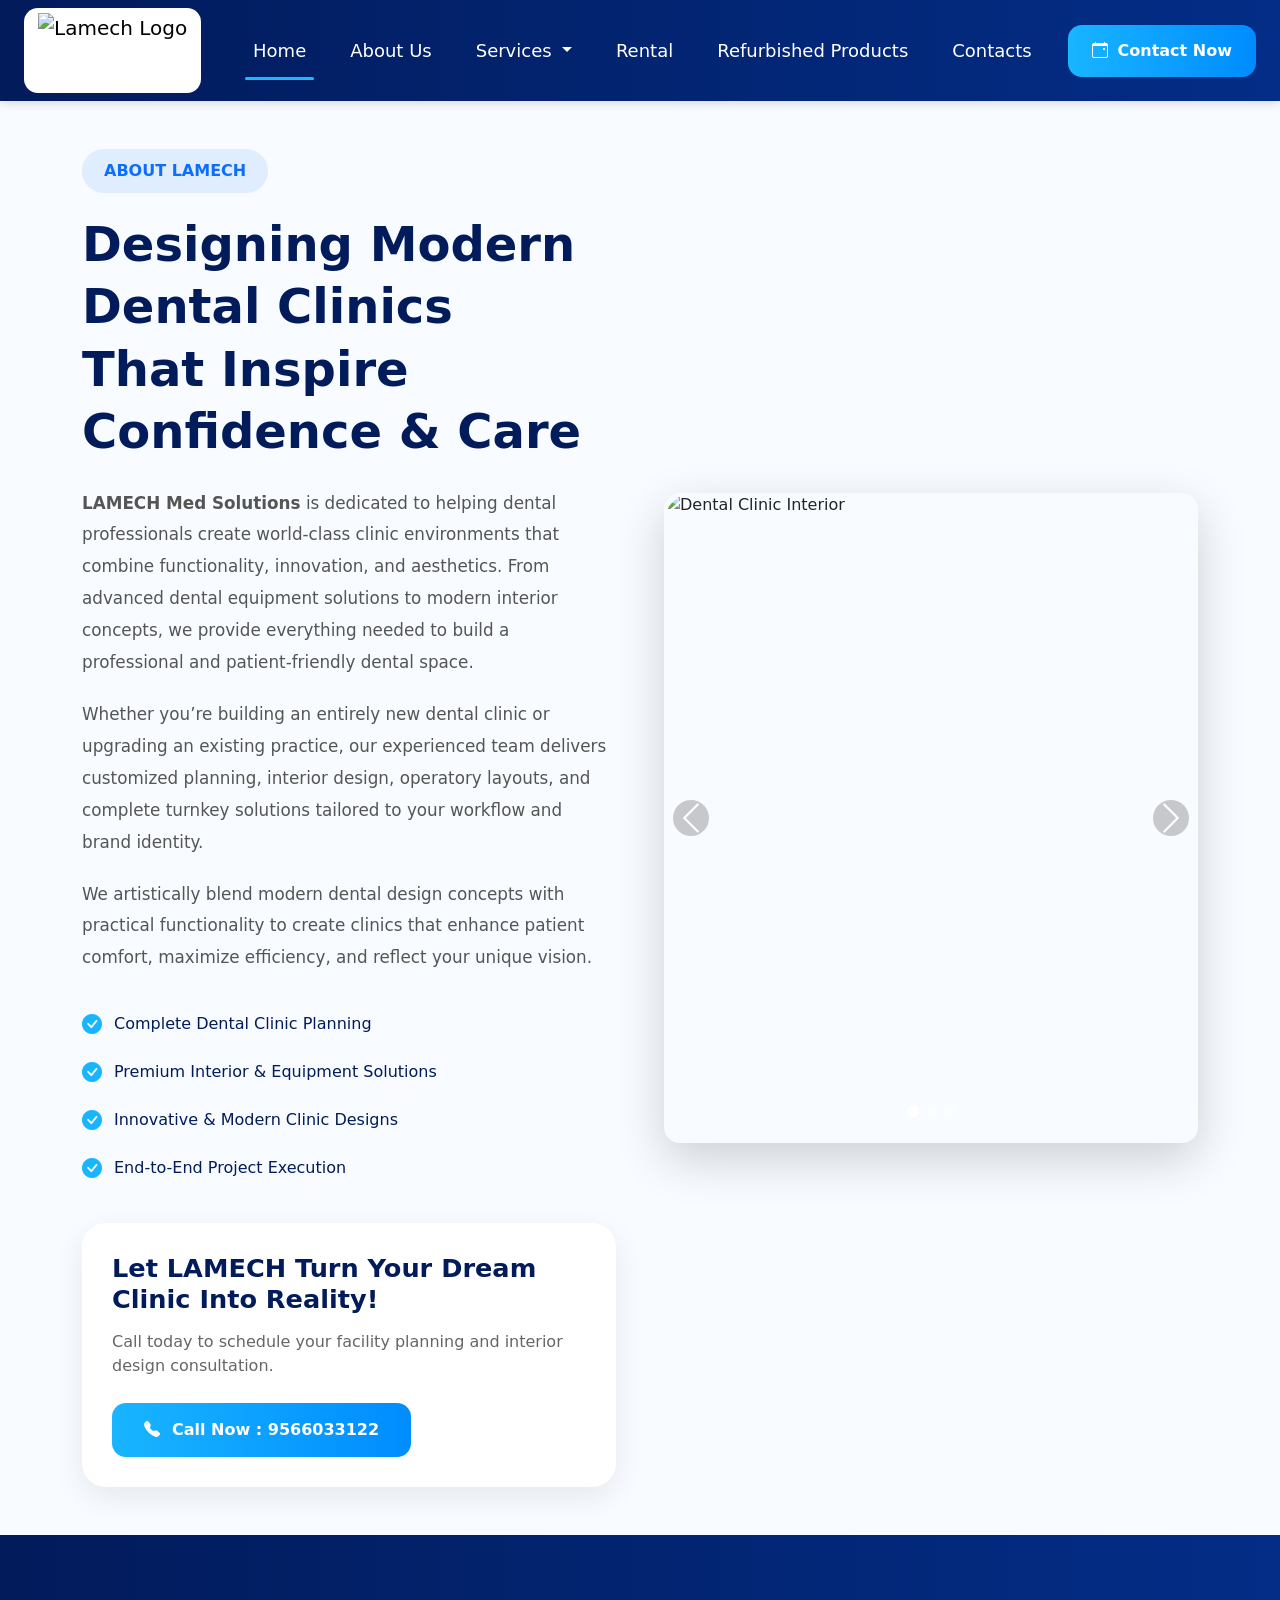
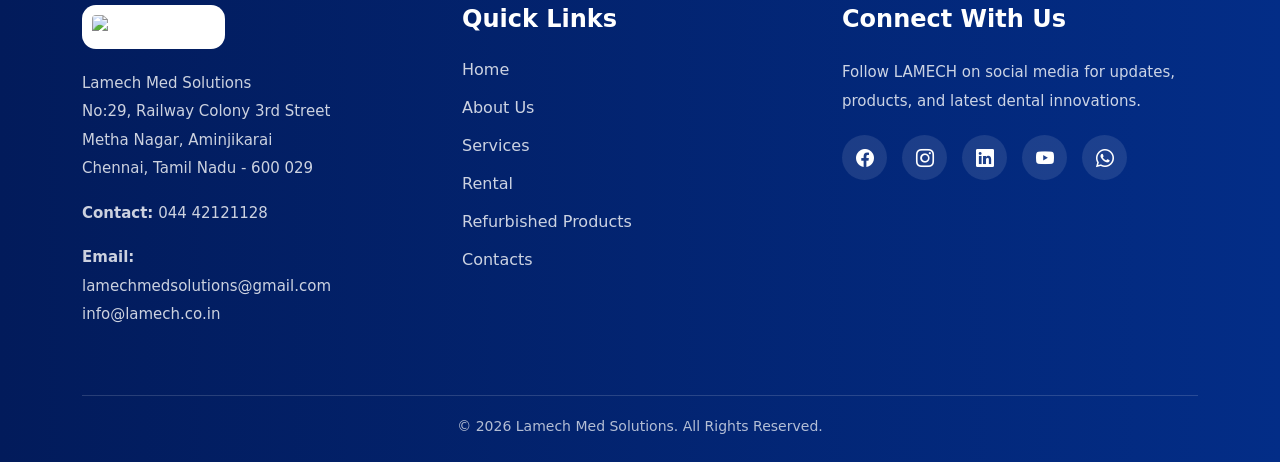
==== about_us.html @ bba69e14 "Lamech_18_05_26 First draft without two tabs" ====
<!DOCTYPE html>
<html lang="en">
<head>
    <meta charset="UTF-8">
    <meta name="viewport" content="width=device-width, initial-scale=1.0">
   <title>Lamech</title>
    <link rel="icon" type="image/x-icon" href="/Images/favicon.ico">
    <!-- stylesheet -->
     <link rel="stylesheet" href="/app.css">
    <!-- script -->
     <link rel="script" href="/script.js">
    <!-- Boostrap CDN -->
     <link href="https://cdn.jsdelivr.net/npm/bootstrap@5.3.8/dist/css/bootstrap.min.css" rel="stylesheet" integrity="sha384-sRIl4kxILFvY47J16cr9ZwB07vP4J8+LH7qKQnuqkuIAvNWLzeN8tE5YBujZqJLB" crossorigin="anonymous">
  <!-- Boostrap Icon -->
   <link rel="stylesheet" href="https://cdn.jsdelivr.net/npm/bootstrap-icons@1.13.1/font/bootstrap-icons.min.css">
</head>
<body>
    <!-- Dental Loader -->
  <div id="pageLoader">
    <div class="dental-loader">
      <i class="bi bi-heart-pulse-fill"></i>
    </div>
  </div>
        <!-- navbar -->
<nav class="navbar navbar-expand-lg custom-navbar">
  <div class="container-fluid px-4">

    <!-- Logo -->
    <a class="navbar-brand d-flex align-items-center" href="#">
      <img src="images/logo.png" alt="Lamech Logo" class="logo-img">
    </a>

    <!-- Mobile Toggle -->
    <button class="navbar-toggler" type="button"
            data-bs-toggle="collapse"
            data-bs-target="#navbarNav">
      <span class="navbar-toggler-icon"></span>
    </button>

    <!-- Navbar Content -->
    <div class="collapse navbar-collapse" id="navbarNav">

      <!-- Navigation Links -->
      <ul class="navbar-nav mx-auto">

        <li class="nav-item">
          <a class="nav-link active" href="index.html">Home</a>
        </li>

        <li class="nav-item">
          <a class="nav-link" href="about_us.html">About Us</a>
        </li>

        <li class="nav-item dropdown">
          <a class="nav-link dropdown-toggle"
             href="#"
             role="button"
             data-bs-toggle="dropdown">
            Services
          </a>

          <ul class="dropdown-menu">
            <li><a class="dropdown-item" href="interior_design.html">Interior Design</a></li>
            <li><a class="dropdown-item" href="dental_equpiment_service.html">Dental Equipment Services</a></li>
            <!-- <li><a class="dropdown-item" href="#">Installation</a></li> -->
          </ul>
        </li>

        <li class="nav-item">
          <a class="nav-link" href="rental.html">Rental</a>
        </li>

        <li class="nav-item">
          <a class="nav-link" href="#">Refurbished Products</a>
        </li>

        <li class="nav-item">
          <a class="nav-link" href="#">Contacts</a>
        </li>

      </ul>

      <!-- Appointment Button -->
      <a href="#" class="appointment-btn">
        <i class="bi bi-calendar-event"></i>
        Contact Now
      </a>

    </div>
  </div>
</nav>

<!-- ABOUT US SECTION -->
<section class="about-section py-5">

  <div class="container">

    <div class="row align-items-center g-5">

      <!-- LEFT CONTENT -->
      <div class="col-lg-6">

        <span class="about-tag">
          ABOUT LAMECH
        </span>

        <h2 class="about-title">
          Designing Modern Dental Clinics <br>
          That Inspire Confidence & Care
        </h2>

        <p class="about-text">
          <strong>LAMECH Med Solutions</strong> is dedicated to helping dental
          professionals create world-class clinic environments that combine
          functionality, innovation, and aesthetics. From advanced dental
          equipment solutions to modern interior concepts, we provide everything
          needed to build a professional and patient-friendly dental space.
        </p>

        <p class="about-text">
          Whether you’re building an entirely new dental clinic or upgrading an
          existing practice, our experienced team delivers customized planning,
          interior design, operatory layouts, and complete turnkey solutions
          tailored to your workflow and brand identity.
        </p>

        <p class="about-text">
          We artistically blend modern dental design concepts with practical
          functionality to create clinics that enhance patient comfort,
          maximize efficiency, and reflect your unique vision.
        </p>

        <!-- FEATURES -->
        <div class="about-features">

          <div class="feature-box">
            <i class="bi bi-check-circle-fill"></i>
            Complete Dental Clinic Planning
          </div>

          <div class="feature-box">
            <i class="bi bi-check-circle-fill"></i>
            Premium Interior & Equipment Solutions
          </div>

          <div class="feature-box">
            <i class="bi bi-check-circle-fill"></i>
            Innovative & Modern Clinic Designs
          </div>

          <div class="feature-box">
            <i class="bi bi-check-circle-fill"></i>
            End-to-End Project Execution
          </div>

        </div>

        <!-- CONTACT BOX -->
        <div class="about-contact">

          <h4>
            Let LAMECH Turn Your Dream Clinic Into Reality!
          </h4>

          <p>
            Call today to schedule your facility planning and interior design consultation.
          </p>

          <a href="tel:9566033122" class="about-btn">
            <i class="bi bi-telephone-fill"></i>
            Call Now : 9566033122
          </a>

        </div>

      </div>

      <!-- RIGHT SIDE CAROUSEL -->
      <div class="col-lg-6">

        <div id="aboutCarousel"
             class="carousel slide about-carousel"
             data-bs-ride="carousel">

          <!-- Indicators -->
          <div class="carousel-indicators">

            <button type="button"
                    data-bs-target="#aboutCarousel"
                    data-bs-slide-to="0"
                    class="active"></button>

            <button type="button"
                    data-bs-target="#aboutCarousel"
                    data-bs-slide-to="1"></button>

            <button type="button"
                    data-bs-target="#aboutCarousel"
                    data-bs-slide-to="2"></button>

          </div>

          <!-- Carousel Images -->
          <div class="carousel-inner rounded-4 overflow-hidden shadow-lg">

            <!-- Slide 1 -->
            <div class="carousel-item active">
              <img src="images/dental_design_a.webp"
                   class="d-block w-100 about-carousel-img"
                   alt="Dental Clinic Interior">
            </div>

            <!-- Slide 2 -->
            <div class="carousel-item">
              <img src="images/dental_desian_a1.webp"
                   class="d-block w-100 about-carousel-img"
                   alt="Dental Equipment">
            </div>

            <!-- Slide 3 -->
            <div class="carousel-item">
              <img src="images/dental_desian_a2.webp"
                   class="d-block w-100 about-carousel-img"
                   alt="Dental Design">
            </div>

          </div>

          <!-- Controls -->
          <button class="carousel-control-prev"
                  type="button"
                  data-bs-target="#aboutCarousel"
                  data-bs-slide="prev">

            <span class="carousel-control-prev-icon"></span>
          </button>

          <button class="carousel-control-next"
                  type="button"
                  data-bs-target="#aboutCarousel"
                  data-bs-slide="next">

            <span class="carousel-control-next-icon"></span>
          </button>

        </div>

      </div>

    </div>

  </div>

</section>
  <!-- Footer -->
<footer class="lamech-footer">

  <div class="container">
    <div class="row gy-5">

      <!-- Company Info -->
      <div class="col-lg-4 col-md-6">

        <div class="footer-logo">
          <img src="images/logo.png" alt="Lamech Logo">
        </div>

        <p class="footer-text">
          Lamech Med Solutions<br>
          No:29, Railway Colony 3rd Street<br>
          Metha Nagar, Aminjikarai<br>
          Chennai, Tamil Nadu - 600 029
        </p>

        <p class="footer-contact">
          <strong>Contact:</strong> 044 42121128
        </p>

        <p class="footer-contact">
          <strong>Email:</strong><br>
          lamechmedsolutions@gmail.com<br>
          info@lamech.co.in
        </p>

      </div>

      <!-- Quick Links -->
      <div class="col-lg-4 col-md-6">

        <h4 class="footer-title">Quick Links</h4>

        <ul class="footer-links">
          <li><a href="index.html">Home</a></li>
          <li><a href="about_us.html">About Us</a></li>
          <li><a href="interior_design.html">Services</a></li>
          <li><a href="rental.html">Rental</a></li>
          <li><a href="#">Refurbished Products</a></li>
          <li><a href="#">Contacts</a></li>
        </ul>

      </div>

      <!-- Social Media -->
      <div class="col-lg-4 col-md-12">

        <h4 class="footer-title">Connect With Us</h4>

        <p class="footer-text">
          Follow LAMECH on social media for updates, products,
          and latest dental innovations.
        </p>

        <div class="social-icons">

          <a href="#">
            <i class="bi bi-facebook"></i>
          </a>

          <a href="#">
            <i class="bi bi-instagram"></i>
          </a>

          <a href="#">
            <i class="bi bi-linkedin"></i>
          </a>

          <a href="#">
            <i class="bi bi-youtube"></i>
          </a>

          <a href="#">
            <i class="bi bi-whatsapp"></i>
          </a>

        </div>

      </div>

    </div>

    <!-- Bottom Footer -->
    <div class="footer-bottom">

      <p>
        © 2026 Lamech Med Solutions. All Rights Reserved.
      </p>

    </div>

  </div>

</footer>
<script>

  window.addEventListener("load", function () {

    const loader = document.getElementById("pageLoader");

    loader.style.opacity = "0";

    setTimeout(() => {
      loader.style.display = "none";
    }, 500);

  });

</script>
    <!-- Bootstrap script -->
     <script src="https://cdn.jsdelivr.net/npm/bootstrap@5.3.8/dist/js/bootstrap.bundle.min.js" integrity="sha384-FKyoEForCGlyvwx9Hj09JcYn3nv7wiPVlz7YYwJrWVcXK/BmnVDxM+D2scQbITxI" crossorigin="anonymous"></script>
</body>
</html>
---- app.css ----
/* Navbar */
.custom-navbar {
  background: linear-gradient(90deg, #021b5b, #032d87);
  padding: 14px 0;
  box-shadow: 0 2px 10px rgba(0,0,0,0.15);
}

/* Logo Background Fix */
.navbar-brand {
  background: #ffffff;
  padding: 8px 14px;
  border-radius: 14px;
  display: flex;
  align-items: center;
}

/* Logo Image */
.logo-img {
  height: 75px;
  width: auto;
  object-fit: contain;
}

/* Nav Links */
.navbar-nav .nav-link {
  color: #fff !important;
  font-size: 18px;
  font-weight: 500;
  margin: 0 14px;
  position: relative;
  transition: 0.3s;
}

/* Hover & Active */
.navbar-nav .nav-link.active::after,
.navbar-nav .nav-link:hover::after {
  content: "";
  position: absolute;
  left: 0;
  bottom: -8px;
  width: 100%;
  height: 3px;
  background: #1fb6ff;
  border-radius: 10px;
}

/* Dropdown */
.dropdown-menu {
  border: none;
  border-radius: 12px;
  padding: 10px;
}

.dropdown-item {
  padding: 10px 14px;
  border-radius: 8px;
}

.dropdown-item:hover {
  background: #0d6efd;
  color: white;
}

/* Contact Button */
.appointment-btn {
  background: linear-gradient(90deg, #19b5ff, #008cff);
  color: white;
  padding: 14px 24px;
  border-radius: 14px;
  text-decoration: none;
  font-weight: 600;
  display: flex;
  align-items: center;
  gap: 10px;
  transition: 0.3s;
}

.appointment-btn:hover {
  transform: translateY(-2px);
  color: white;
}

/* Mobile */
@media (max-width: 991px) {

  .navbar-nav {
    text-align: center;
    padding-top: 20px;
  }

  .navbar-nav .nav-link {
    margin: 10px 0;
  }

  .appointment-btn {
    margin-top: 20px;
    justify-content: center;
  }

  .logo-img {
    height: 60px;
  }
}
/* Carousel */
#mainCarousel {
  margin-top: 0;
}

/* Images */
.carousel-img {
  height: 90vh;
  object-fit: cover;
  filter: brightness(55%);
}

/* Caption Center Fix */
.carousel-caption {
  position: absolute;
  top: 50%;
  left: 50% !important;
  right: auto !important;
  bottom: auto !important;
  transform: translate(-50%, -50%);
  text-align: center !important;
  width: 100%;
  max-width: 1000px;
  padding: 0 20px;
}

/* Heading */
.carousel-caption h1 {
  font-size: 4rem;
  font-weight: 700;
  margin-bottom: 20px;
  text-align: center;
}

/* Paragraph */
.carousel-caption p {
  font-size: 1.2rem;
  max-width: 800px;
  margin: 0 auto 25px auto;
  line-height: 1.7;
  text-align: center;
}

/* Button */
.carousel-btn {
  display: inline-block;
  padding: 14px 28px;
  background: linear-gradient(90deg, #19b5ff, #008cff);
  color: white;
  text-decoration: none;
  border-radius: 12px;
  font-weight: 600;
  transition: 0.3s;
}

.carousel-btn:hover {
  transform: translateY(-3px);
  color: white;
}

/* Controls */
.carousel-control-prev-icon,
.carousel-control-next-icon {
  background-size: 60%;
}

/* Indicators */
.carousel-indicators button {
  width: 12px;
  height: 12px;
  border-radius: 50%;
}

/* Mobile Responsive */
@media (max-width: 991px) {

  .carousel-img {
    height: 70vh;
  }

  .carousel-caption {
    bottom: 18%;
    text-align: center;
  }

  .carousel-caption h1 {
    font-size: 2rem;
  }

  .carousel-caption p {
    font-size: 1rem;
  }
}
/* Section */
.lamech-section {
  background: #f8fbff;
}

/* Heading */
.section-title {
  font-size: 3rem;
  font-weight: 700;
  color: #021b5b;
  margin-bottom: 20px;
}

.section-description {
  max-width: 900px;
  margin: auto;
  font-size: 1.1rem;
  line-height: 1.9;
  color: #555;
}

/* Button */
.section-btn {
  display: inline-block;
  margin-top: 25px;
  padding: 14px 30px;
  background: linear-gradient(90deg, #19b5ff, #008cff);
  color: white;
  text-decoration: none;
  border-radius: 12px;
  font-weight: 600;
  transition: 0.3s;
}

.section-btn:hover {
  transform: translateY(-3px);
  color: white;
}

/* Cards */
.service-card {
  background: white;
  padding: 40px 30px;
  border-radius: 20px;
  box-shadow: 0 8px 25px rgba(0,0,0,0.08);
  transition: 0.3s;
  text-align: center;
}

.service-card:hover {
  transform: translateY(-8px);
}

/* Icons */
.service-icon {
  width: 80px;
  height: 80px;
  background: linear-gradient(90deg, #19b5ff, #008cff);
  color: white;
  font-size: 32px;
  border-radius: 50%;
  display: flex;
  align-items: center;
  justify-content: center;
  margin: auto auto 25px auto;
}

/* Card Heading */
.service-card h3 {
  font-size: 1.6rem;
  font-weight: 700;
  margin-bottom: 18px;
  color: #021b5b;
}

/* Card Text */
.service-card p {
  color: #666;
  line-height: 1.8;
}

/* Bottom Highlight */
.design-highlight h3 {
  font-size: 2.2rem;
  font-weight: 700;
  color: #021b5b;
  margin-bottom: 20px;
}

.design-highlight p {
  max-width: 850px;
  margin: auto;
  color: #555;
  line-height: 1.9;
}

/* Quote Box */
.quote-box {
  margin-top: 30px;
  background: white;
  padding: 25px;
  border-left: 6px solid #0d6efd;
  border-radius: 14px;
  font-size: 1.1rem;
  font-style: italic;
  color: #333;
  box-shadow: 0 5px 20px rgba(0,0,0,0.05);
}

/* Responsive */
@media (max-width: 991px) {

  .section-title {
    font-size: 2.2rem;
  }

  .design-highlight h3 {
    font-size: 1.8rem;
  }

}

/* Footer */
.lamech-footer {
  background: linear-gradient(90deg, #021b5b, #032d87);
  color: white;
  padding: 70px 0 25px;
}

/* Logo */
.footer-logo img {
  height: 90px;
  background: white;
  padding: 10px;
  border-radius: 14px;
  margin-bottom: 20px;
}

/* Footer Text */
.footer-text,
.footer-contact {
  color: rgba(255,255,255,0.8);
  line-height: 1.9;
  font-size: 15px;
}

/* Footer Titles */
.footer-title {
  font-size: 1.5rem;
  font-weight: 700;
  margin-bottom: 25px;
}

/* Links */
.footer-links {
  list-style: none;
  padding: 0;
}

.footer-links li {
  margin-bottom: 14px;
}

.footer-links a {
  text-decoration: none;
  color: rgba(255,255,255,0.8);
  transition: 0.3s;
}

.footer-links a:hover {
  color: #19b5ff;
  padding-left: 6px;
}

/* Social Icons */
.social-icons {
  display: flex;
  gap: 15px;
  margin-top: 20px;
}

.social-icons a {
  width: 45px;
  height: 45px;
  background: rgba(255,255,255,0.1);
  color: white;
  border-radius: 50%;
  display: flex;
  align-items: center;
  justify-content: center;
  text-decoration: none;
  font-size: 18px;
  transition: 0.3s;
}

.social-icons a:hover {
  background: #19b5ff;
  transform: translateY(-4px);
}

/* Bottom Footer */
.footer-bottom {
  border-top: 1px solid rgba(255,255,255,0.15);
  margin-top: 50px;
  padding-top: 20px;
  text-align: center;
}

.footer-bottom p {
  margin: 0;
  color: rgba(255,255,255,0.7);
  font-size: 14px;
}

/* Mobile */
@media (max-width: 991px) {

  .lamech-footer {
    text-align: center;
  }

  .social-icons {
    justify-content: center;
  }

  .footer-logo img {
    height: 75px;
  }

}
/* ABOUT SECTION */
.about-section {
  background: #f8fbff;
  overflow: hidden;
  padding: 80px 0;
}

/* TAG */
.about-tag {
  display: inline-block;
  background: rgba(13,110,253,0.1);
  color: #0d6efd;
  padding: 10px 22px;
  border-radius: 50px;
  font-weight: 600;
  margin-bottom: 20px;
}

/* TITLE */
.about-title {
  font-size: 3rem;
  font-weight: 700;
  color: #021b5b;
  line-height: 1.3;
  margin-bottom: 25px;
}

/* TEXT */
.about-text {
  color: #555;
  line-height: 1.9;
  font-size: 1.05rem;
  margin-bottom: 20px;
}

/* FEATURES */
.about-features {
  margin-top: 35px;
}

.feature-box {
  display: flex;
  align-items: center;
  gap: 12px;
  margin-bottom: 18px;
  font-weight: 500;
  color: #021b5b;
}

.feature-box i {
  color: #19b5ff;
  font-size: 20px;
}

/* CONTACT BOX */
.about-contact {
  margin-top: 40px;
  padding: 30px;
  background: white;
  border-radius: 24px;
  box-shadow: 0 10px 30px rgba(0,0,0,0.08);
}

.about-contact h4 {
  font-size: 1.6rem;
  color: #021b5b;
  margin-bottom: 15px;
  font-weight: 700;
}

.about-contact p {
  color: #666;
  margin-bottom: 25px;
}

/* BUTTON */
.about-btn {
  display: inline-flex;
  align-items: center;
  gap: 12px;
  background: linear-gradient(90deg, #19b5ff, #008cff);
  color: white;
  padding: 15px 32px;
  border-radius: 14px;
  text-decoration: none;
  font-weight: 600;
  transition: 0.3s;
}

.about-btn:hover {
  transform: translateY(-3px);
  color: white;
}

/* ABOUT CAROUSEL */
.about-carousel {
  position: relative;
}

/* CAROUSEL IMAGES */
.about-carousel-img {
  height: 650px;
  object-fit: cover;
  border-radius: 30px;
}

/* CONTROLS */
.about-carousel .carousel-control-prev,
.about-carousel .carousel-control-next {
  width: 10%;
}

/* CONTROL ICONS */
.about-carousel .carousel-control-prev-icon,
.about-carousel .carousel-control-next-icon {
  background-color: rgba(0,0,0,0.4);
  border-radius: 50%;
  padding: 18px;
}

/* INDICATORS */
.about-carousel .carousel-indicators button {
  width: 12px;
  height: 12px;
  border-radius: 50%;
}

/* MOBILE */
@media (max-width: 991px) {

  .about-section {
    text-align: center;
    padding: 60px 0;
  }

  .about-title {
    font-size: 2.2rem;
  }

  .feature-box {
    justify-content: center;
  }

  .about-carousel-img {
    height: 400px;
    margin-top: 20px;
  }

}

/* SECTION */
/* =========================
   INTERIOR SECTION
========================= */

.interior-section {
  position: relative;
  padding: 110px 0;
  overflow: hidden;
  background:
    linear-gradient(rgba(2, 27, 91, 0.94),
    rgba(3, 45, 135, 0.95)),
    url('images/dental-pattern.png');

  background-size: 350px;
  background-repeat: repeat;
  color: white;
}

/* Dental Glow Effects */
.interior-section::before {
  content: "";
  position: absolute;
  width: 500px;
  height: 500px;
  background: rgba(25, 181, 255, 0.12);
  border-radius: 50%;
  top: -120px;
  right: -120px;
  filter: blur(90px);
}

.interior-section::after {
  content: "";
  position: absolute;
  width: 400px;
  height: 400px;
  background: rgba(0, 140, 255, 0.1);
  border-radius: 50%;
  bottom: -120px;
  left: -120px;
  filter: blur(90px);
}

/* =========================
   TAG
========================= */

.interior-tag {
  display: inline-block;
  background: rgba(255,255,255,0.12);
  color: #9de1ff;
  padding: 10px 22px;
  border-radius: 50px;
  font-weight: 600;
  margin-bottom: 20px;
  backdrop-filter: blur(10px);
  border: 1px solid rgba(255,255,255,0.1);
}

/* =========================
   TITLE
========================= */

.interior-title {
  font-size: 3.3rem;
  font-weight: 700;
  line-height: 1.3;
  margin-bottom: 25px;
  color: white;
}

/* =========================
   TEXT
========================= */

.interior-text {
  color: rgba(255,255,255,0.88);
  line-height: 1.9;
  font-size: 1.05rem;
  margin-bottom: 22px;
}

/* =========================
   FEATURE BOX
========================= */

.highlight-box {
  margin-top: 35px;
  background: rgba(255,255,255,0.09);
  border: 1px solid rgba(255,255,255,0.14);
  backdrop-filter: blur(14px);
  padding: 35px;
  border-radius: 28px;
  box-shadow: 0 15px 35px rgba(0,0,0,0.18);
}

/* Heading */
.highlight-box h4 {
  font-size: 1.7rem;
  margin-bottom: 24px;
  font-weight: 700;
  color: white;
}

/* Feature Items */
.highlight-item {
  display: flex;
  align-items: flex-start;
  gap: 14px;
  margin-bottom: 18px;
  line-height: 1.8;
  color: rgba(255,255,255,0.92);
  font-size: 15px;
}

.highlight-item i {
  color: #19b5ff;
  font-size: 20px;
  margin-top: 3px;
}

/* =========================
   CTA
========================= */

.interior-cta {
  margin-top: 40px;
}

.interior-cta h5 {
  font-size: 1.8rem;
  margin-bottom: 12px;
  font-weight: 700;
  color: white;
}

.interior-cta p {
  color: rgba(255,255,255,0.82);
}

/* Button */
.interior-btn {
  display: inline-flex;
  align-items: center;
  gap: 12px;
  margin-top: 20px;
  background: linear-gradient(90deg, #19b5ff, #008cff);
  color: white;
  padding: 16px 34px;
  border-radius: 14px;
  text-decoration: none;
  font-weight: 600;
  transition: 0.3s;
  box-shadow: 0 10px 30px rgba(0,140,255,0.35);
}

.interior-btn:hover {
  transform: translateY(-4px);
  color: white;
}

/* =========================
   IMAGE SIDE
========================= */

.interior-image-wrapper {
  position: relative;
}

/* Main Image */
.interior-image {
  width: 100%;
  min-height: 760px;
  object-fit: cover;
  border-radius: 35px;
  border: 5px solid rgba(255,255,255,0.08);
  box-shadow: 0 25px 60px rgba(0,0,0,0.35);
}

/* =========================
   FLOATING CARDS
========================= */

.floating-card {
  position: absolute;
  background: rgba(0,0,0,0.55);
  backdrop-filter: blur(18px);
  border: 1px solid rgba(255,255,255,0.18);
  border-radius: 24px;
  padding: 24px;
  width: 300px;
  display: flex;
  gap: 18px;
  box-shadow: 0 12px 35px rgba(0,0,0,0.28);
  z-index: 2;
}

/* Positions */
.card-one {
  top: 40px;
  left: -40px;
}

.card-two {
  bottom: 40px;
  right: -40px;
}

/* Floating Icons */
.floating-icon {
  width: 65px;
  height: 65px;
  background: linear-gradient(90deg, #19b5ff, #008cff);
  border-radius: 18px;
  display: flex;
  align-items: center;
  justify-content: center;
  flex-shrink: 0;
  box-shadow: 0 10px 25px rgba(0,140,255,0.4);
}

.floating-icon i {
  color: white;
  font-size: 28px;
}

/* Card Text */
.floating-card h5 {
  font-size: 1.2rem;
  margin-bottom: 10px;
  font-weight: 700;
  color: white;
}

.floating-card p {
  margin: 0;
  color: rgba(255,255,255,0.9);
  line-height: 1.7;
  font-size: 14px;
}

/* =========================
   LOADING ICON
========================= */

/* =========================
   PAGE LOADER
========================= */

#pageLoader {
  position: fixed;
  width: 100%;
  height: 100vh;
  background: linear-gradient(135deg, #021b5b, #032d87);
  top: 0;
  left: 0;
  z-index: 99999;

  display: flex;
  align-items: center;
  justify-content: center;

  transition: 0.5s ease;
}

/* Loader Circle */
.dental-loader {
  width: 90px;
  height: 90px;
  border: 5px solid rgba(255,255,255,0.15);
  border-top: 5px solid #19b5ff;
  border-radius: 50%;

  display: flex;
  align-items: center;
  justify-content: center;

  animation: spin 1s linear infinite;
}

/* Icon */
.dental-loader i {
  color: white;
  font-size: 34px;
}

/* Spin Animation */
@keyframes spin {
  100% {
    transform: rotate(360deg);
  }
}

/* =========================
   MOBILE
========================= */

@media (max-width: 991px) {

  .interior-section {
    text-align: center;
    padding: 70px 0;
  }

  .interior-title {
    font-size: 2.2rem;
  }

  .highlight-item {
    justify-content: center;
    text-align: left;
  }

  .interior-image {
    min-height: auto;
    margin-top: 30px;
  }

  .floating-card {
    position: relative;
    width: 100%;
    left: 0;
    right: 0;
    top: 0;
    bottom: 0;
    margin-top: 20px;
  }

}
/* =========================
   SECTION
========================= */

.equipment-service-section {
  position: relative;
  padding: 110px 0;
  overflow: hidden;
  background:
    linear-gradient(rgba(1, 20, 60, 0.96),
    rgba(2, 40, 110, 0.96)),
    url('images/dental-pattern.png');

  background-size: 300px;
  background-repeat: repeat;
  color: white;
}

/* Glow Effect */
.equipment-service-section::before {
  content: "";
  position: absolute;
  width: 500px;
  height: 500px;
  background: rgba(0, 183, 255, 0.12);
  border-radius: 50%;
  top: -150px;
  right: -120px;
  filter: blur(90px);
}

/* =========================
   TAG
========================= */

.service-tag {
  display: inline-block;
  background: rgba(255,255,255,0.1);
  color: #9de1ff;
  padding: 10px 22px;
  border-radius: 50px;
  margin-bottom: 20px;
  font-weight: 600;
  border: 1px solid rgba(255,255,255,0.12);
}

/* =========================
   TITLE
========================= */

.service-title {
  font-size: 4rem;
  font-weight: 800;
  line-height: 1.2;
  margin-bottom: 25px;
}

.service-title span {
  color: #2ed8ff;
}

/* =========================
   TEXT
========================= */

.service-text {
  color: rgba(255,255,255,0.82);
  line-height: 1.9;
  font-size: 1.08rem;
  margin-bottom: 35px;
}

/* =========================
   FEATURES
========================= */

.service-features {
  display: grid;
  grid-template-columns: repeat(2, 1fr);
  gap: 18px;
  margin-bottom: 40px;
}

/* FEATURE ITEM */
.feature-item {
  background: rgba(255,255,255,0.08);
  border: 1px solid rgba(255,255,255,0.1);
  backdrop-filter: blur(12px);

  padding: 18px 22px;
  border-radius: 18px;

  display: flex;
  align-items: center;
  gap: 14px;

  font-weight: 500;
}

/* ICON */
.feature-item i {
  color: #2ed8ff;
  font-size: 22px;
}

/* =========================
   BUTTON
========================= */

.service-btn {
  display: inline-flex;
  align-items: center;
  gap: 12px;

  background: linear-gradient(90deg, #19b5ff, #008cff);
  color: white;

  padding: 16px 34px;
  border-radius: 14px;

  text-decoration: none;
  font-weight: 600;

  transition: 0.3s;
  box-shadow: 0 12px 30px rgba(0,140,255,0.35);
}

.service-btn:hover {
  transform: translateY(-4px);
  color: white;
}

/* =========================
   IMAGE SIDE
========================= */

.equipment-image-box {
  position: relative;
  display: flex;
  align-items: center;
  justify-content: center;
}

/* IMAGE */
.equipment-main-image {
  width: 100%;
  max-width: 900px;

  border-radius: 35px;

  box-shadow: 0 30px 70px rgba(0,0,0,0.35);

  border: 4px solid rgba(255,255,255,0.08);

  transition: 0.4s;
}

.equipment-main-image:hover {
  transform: scale(1.02);
}

/* =========================
   FLOATING BADGES
========================= */

.floating-badge {
  position: absolute;

  background: rgba(255,255,255,0.12);
  backdrop-filter: blur(14px);

  border: 1px solid rgba(255,255,255,0.12);

  padding: 10px 18px;
  border-radius: 50px;

  font-size: 14px;
  font-weight: 600;

  color: white;

  box-shadow: 0 10px 25px rgba(0,0,0,0.2);

  animation: float 3s ease-in-out infinite;
}

/* Positions */
.badge-1 {
  top: 8%;
  left: -30px;
}

.badge-2 {
  top: 20%;
  right: -20px;
}

.badge-3 {
  bottom: 30%;
  left: -20px;
}

.badge-4 {
  bottom: 12%;
  right: 20px;
}

.badge-5 {
  top: 55%;
  right: -40px;
}

/* Float Animation */
@keyframes float {

  0% {
    transform: translateY(0px);
  }

  50% {
    transform: translateY(-10px);
  }

  100% {
    transform: translateY(0px);
  }

}

/* =========================
   MOBILE
========================= */

@media (max-width: 991px) {

  .equipment-service-section {
    text-align: center;
    padding: 70px 0;
  }

  .service-title {
    font-size: 2.5rem;
  }

  .service-features {
    grid-template-columns: 1fr;
  }

  .equipment-main-image {
    margin-top: 40px;
  }

  .floating-badge {
    display: none;
  }

}

/* =========================
   RENTAL PRICING SECTION
========================= */

.rental-pricing-section {
  padding: 110px 0;

  background:
    linear-gradient(rgba(1, 28, 72, 0.96),
    rgba(2, 45, 115, 0.96)),
    url('images/dental-pattern.png');

  background-size: 320px;
  background-repeat: repeat;

  color: white;
}

/* TAG */
.pricing-tag {
  display: inline-block;

  background: rgba(255,255,255,0.1);

  color: #9de1ff;

  padding: 10px 22px;

  border-radius: 50px;

  margin-bottom: 20px;

  font-weight: 600;
}

/* TITLE */
.pricing-title {
  font-size: 3.5rem;
  font-weight: 800;
  margin-bottom: 20px;
}

/* DESCRIPTION */
.pricing-description {
  max-width: 850px;
  margin: auto;

  color: rgba(255,255,255,0.82);

  line-height: 1.9;
}

/* =========================
   CARD
========================= */

.rental-card {
  position: relative;

  background: rgba(255,255,255,0.08);

  border: 1px solid rgba(255,255,255,0.1);

  border-radius: 30px;

  overflow: hidden;

  backdrop-filter: blur(14px);

  transition: 0.4s;

  height: 100%;
}

.rental-card:hover {
  transform: translateY(-10px);
  box-shadow: 0 20px 50px rgba(0,0,0,0.3);
}

/* FEATURED CARD */
.featured-card {
  border: 1px solid rgba(46,216,255,0.4);
}

/* BADGE */
.featured-badge {
  position: absolute;

  top: 18px;
  right: 18px;

  background: linear-gradient(90deg, #19b5ff, #008cff);

  color: white;

  padding: 8px 16px;

  border-radius: 50px;

  font-size: 12px;
  font-weight: 700;

  z-index: 2;
}

/* =========================
   IMAGE
========================= */

.rental-image-box {
  height: 240px;

  background: white;

  display: flex;
  align-items: center;
  justify-content: center;

  padding: 20px;
}

.rental-image-box img {
  width: 100%;
  height: 100%;

  object-fit: contain;

  transition: 0.4s;
}

.rental-card:hover .rental-image-box img {
  transform: scale(1.08);
}

/* =========================
   CONTENT
========================= */

.rental-content {
  padding: 30px;
  text-align: center;
}

/* TITLE */
.rental-content h4 {
  font-size: 1.4rem;
  margin-bottom: 18px;
  font-weight: 700;
}

/* PRICE */
.rental-price {
  font-size: 2.3rem;
  font-weight: 800;

  color: #2ed8ff;

  margin-bottom: 22px;
}

.rental-price span {
  font-size: 1rem;
  color: rgba(255,255,255,0.7);
}

/* BUTTON */
.rent-btn {
  display: inline-block;

  background: linear-gradient(90deg, #19b5ff, #008cff);

  color: white;

  padding: 14px 28px;

  border-radius: 12px;

  text-decoration: none;

  font-weight: 600;

  transition: 0.3s;
}

.rent-btn:hover {
  transform: translateY(-3px);
  color: white;
}

/* =========================
   MOBILE
========================= */

@media (max-width: 991px) {

  .pricing-title {
    font-size: 2.4rem;
  }

}
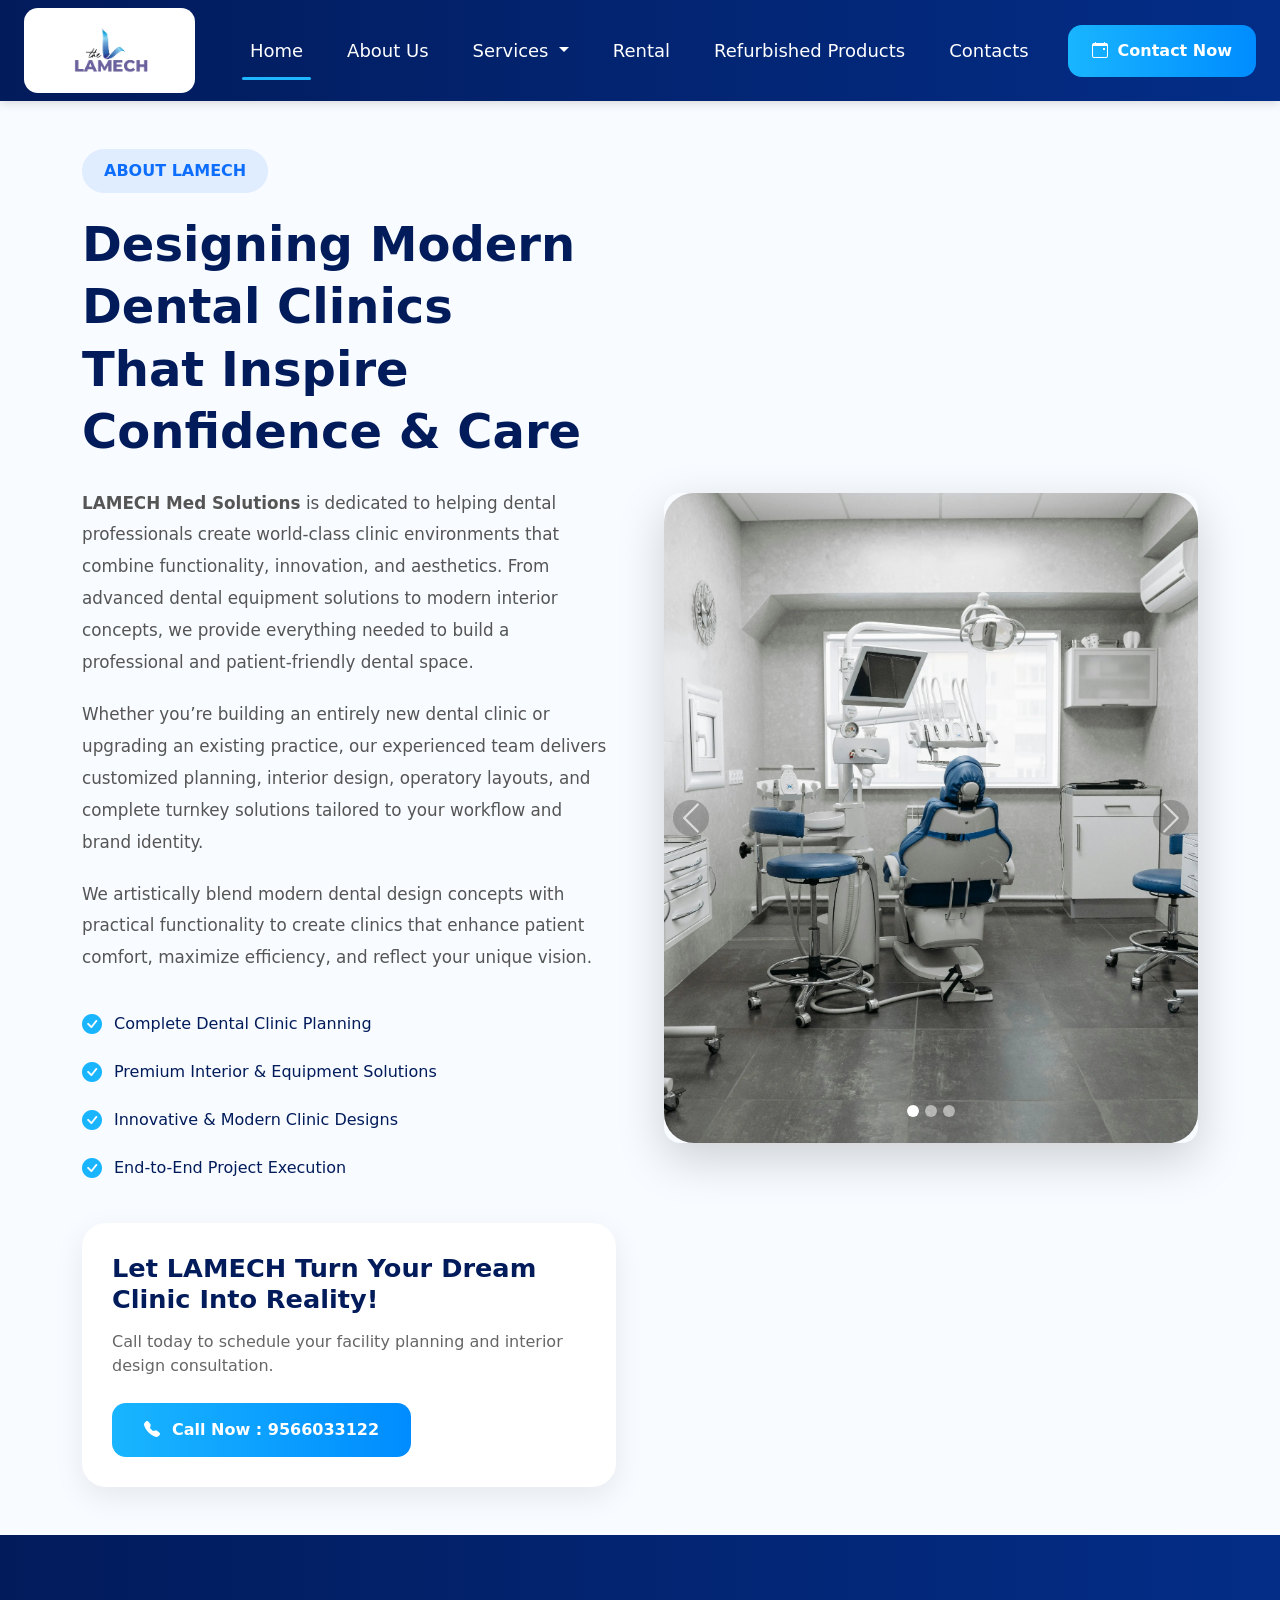
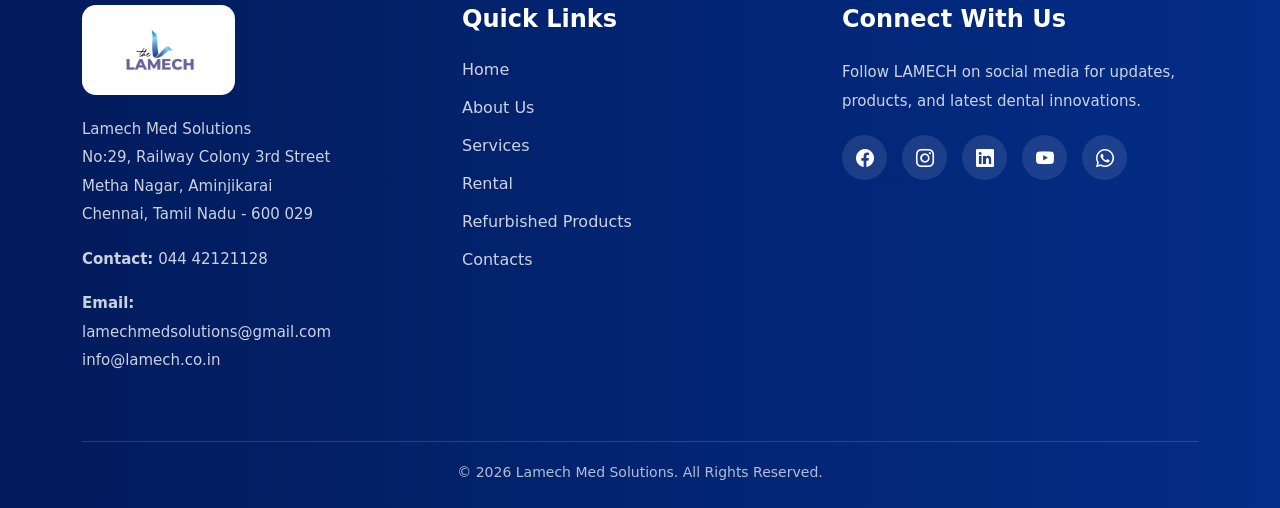
==== commit 0d78ca00: "Update about_us.html" ====
--- a/about_us.html
+++ b/about_us.html
@@ -27,7 +27,7 @@
 
     <!-- Logo -->
     <a class="navbar-brand d-flex align-items-center" href="#">
-      <img src="images/logo.png" alt="Lamech Logo" class="logo-img">
+      <img src="Images/logo.png" alt="Lamech Logo" class="logo-img">
     </a>
 
     <!-- Mobile Toggle -->
@@ -205,21 +205,21 @@
 
             <!-- Slide 1 -->
             <div class="carousel-item active">
-              <img src="images/dental_design_a.webp"
+              <img src="Images/dental_design_a.webp"
                    class="d-block w-100 about-carousel-img"
                    alt="Dental Clinic Interior">
             </div>
 
             <!-- Slide 2 -->
             <div class="carousel-item">
-              <img src="images/dental_desian_a1.webp"
+              <img src="Images/dental_desian_a1.webp"
                    class="d-block w-100 about-carousel-img"
                    alt="Dental Equipment">
             </div>
 
             <!-- Slide 3 -->
             <div class="carousel-item">
-              <img src="images/dental_desian_a2.webp"
+              <img src="Images/dental_desian_a2.webp"
                    class="d-block w-100 about-carousel-img"
                    alt="Dental Design">
             </div>
@@ -262,7 +262,7 @@
       <div class="col-lg-4 col-md-6">
 
         <div class="footer-logo">
-          <img src="images/logo.png" alt="Lamech Logo">
+          <img src="Images/logo.png" alt="Lamech Logo">
         </div>
 
         <p class="footer-text">
@@ -368,4 +368,4 @@
     <!-- Bootstrap script -->
      <script src="https://cdn.jsdelivr.net/npm/bootstrap@5.3.8/dist/js/bootstrap.bundle.min.js" integrity="sha384-FKyoEForCGlyvwx9Hj09JcYn3nv7wiPVlz7YYwJrWVcXK/BmnVDxM+D2scQbITxI" crossorigin="anonymous"></script>
 </body>
-</html>+</html>
--- a/app.css
+++ b/app.css
@@ -1362,4 +1362,4 @@
     font-size: 2.4rem;
   }
 
-}+}
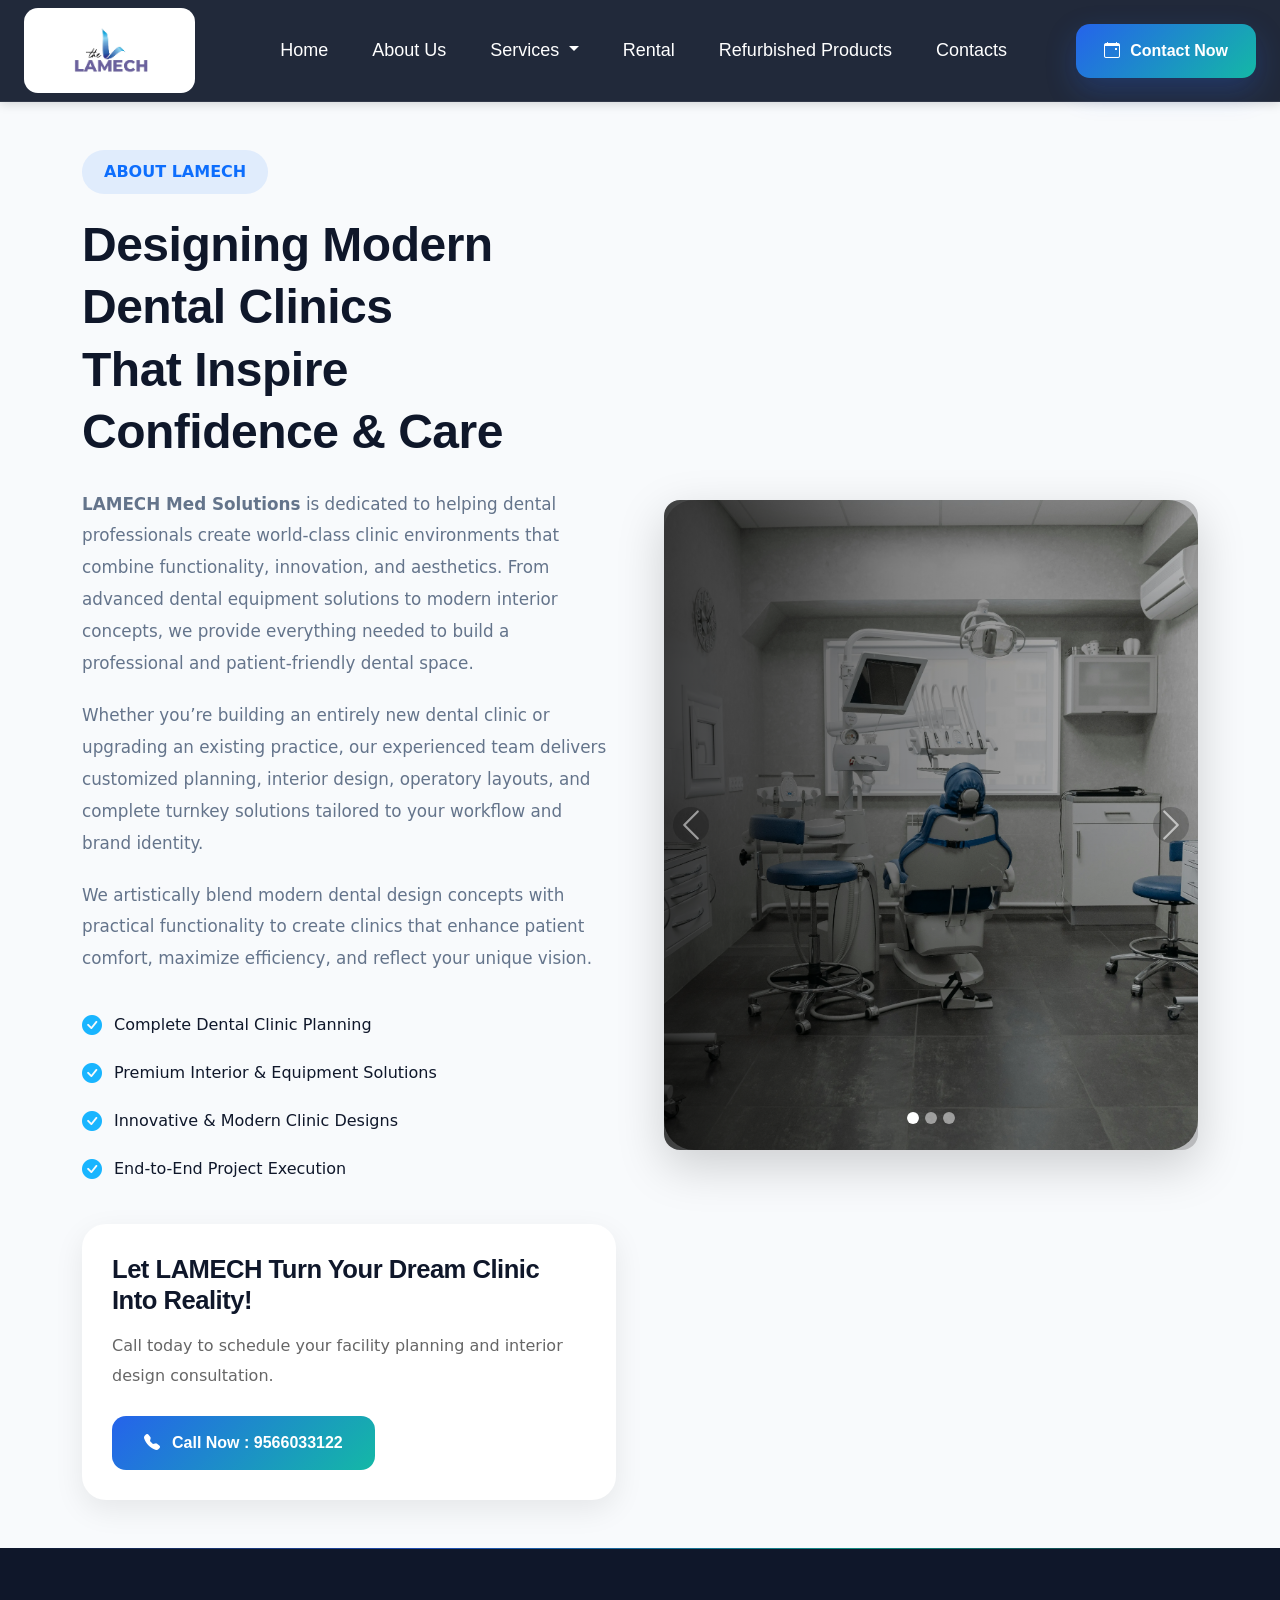
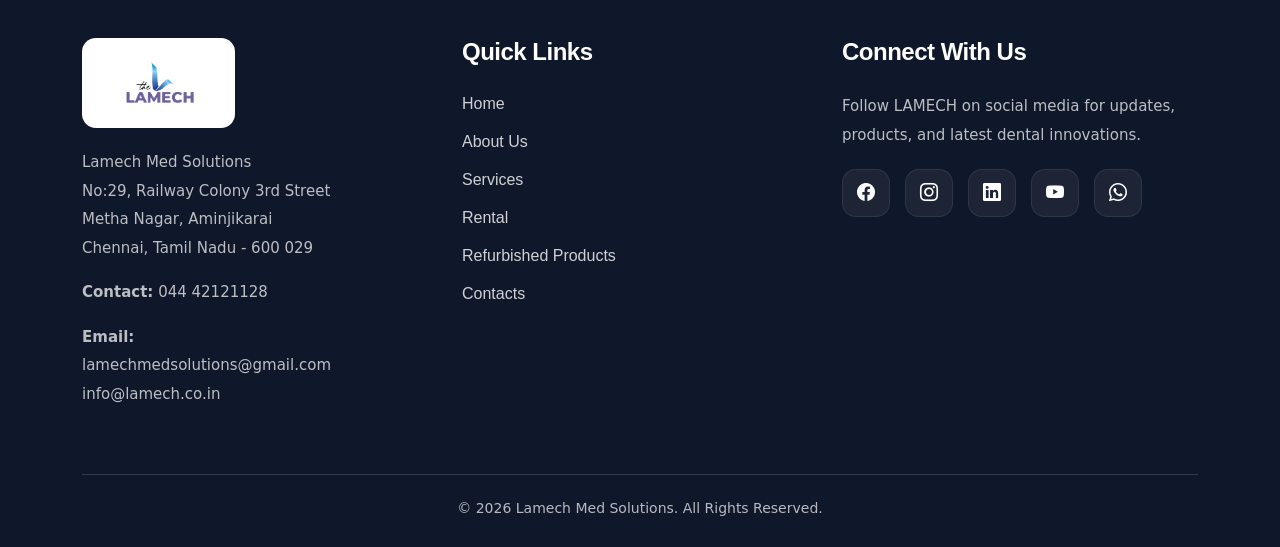
==== commit b10a5f81: "Add files via upload" ====
--- a/about_us.html
+++ b/about_us.html
@@ -44,7 +44,7 @@
       <ul class="navbar-nav mx-auto">
 
         <li class="nav-item">
-          <a class="nav-link active" href="index.html">Home</a>
+          <a class="nav-link" href="index.html">Home</a>
         </li>
 
         <li class="nav-item">
@@ -71,11 +71,11 @@
         </li>
 
         <li class="nav-item">
-          <a class="nav-link" href="#">Refurbished Products</a>
-        </li>
-
-        <li class="nav-item">
-          <a class="nav-link" href="#">Contacts</a>
+          <a class="nav-link" href="refurbished.html">Refurbished Products</a>
+        </li>
+
+        <li class="nav-item">
+          <a class="nav-link" href="contact.html">Contacts</a>
         </li>
 
       </ul>
@@ -294,8 +294,8 @@
           <li><a href="about_us.html">About Us</a></li>
           <li><a href="interior_design.html">Services</a></li>
           <li><a href="rental.html">Rental</a></li>
-          <li><a href="#">Refurbished Products</a></li>
-          <li><a href="#">Contacts</a></li>
+          <li><a href="refurbished.html">Refurbished Products</a></li>
+          <li><a href="rental.html">Contacts</a></li>
         </ul>
 
       </div>
@@ -368,4 +368,4 @@
     <!-- Bootstrap script -->
      <script src="https://cdn.jsdelivr.net/npm/bootstrap@5.3.8/dist/js/bootstrap.bundle.min.js" integrity="sha384-FKyoEForCGlyvwx9Hj09JcYn3nv7wiPVlz7YYwJrWVcXK/BmnVDxM+D2scQbITxI" crossorigin="anonymous"></script>
 </body>
-</html>
+</html>
--- a/app.css
+++ b/app.css
@@ -1,9 +1,169 @@
-
+/* =========================
+   PREMIUM TYPOGRAPHY SYSTEM
+========================= */
+
+html {
+  scroll-behavior: smooth;
+}
+
+body {
+  font-family: 'Inter', sans-serif;
+  font-size: 18px;
+  line-height: 1.8;
+  color: #444;
+
+  background: #ffffff;
+
+  overflow-x: hidden;
+}
+
+/* =========================
+   HEADINGS
+========================= */
+
+h1, h2, h3, h4, h5, h6 {
+  font-family: 'Montserrat', sans-serif;
+
+  letter-spacing: -0.5px;
+
+  margin-bottom: 20px;
+
+  color: var(--primary-dark);
+
+  line-height: 1.2;
+}
+
+/* Hero Heading */
+h1 {
+  font-size: 64px;
+  font-weight: 800;
+}
+
+/* Section Headings */
+h2 {
+  font-size: 42px;
+  font-weight: 700;
+}
+
+/* Card / Inner Headings */
+h3 {
+  font-size: 28px;
+  font-weight: 700;
+}
+
+h4 {
+  font-size: 24px;
+  font-weight: 700;
+}
+
+/* Paragraphs */
+p {
+  margin-bottom: 18px;
+  line-height: 1.9;
+}
+
+/* Better Section Spacing */
+section {
+  padding-top: 110px;
+  padding-bottom: 110px;
+}
+
+/* Container Width Feel */
+.container {
+  max-width: 1320px;
+}
+
+/* Better Button Typography */
+a,
+button {
+  font-family: 'Inter', sans-serif;
+}
+
+/* =========================
+   MOBILE TYPOGRAPHY
+========================= */
+
+@media (max-width: 991px) {
+
+  body {
+    font-size: 16px;
+  }
+
+  h1 {
+    font-size: 42px;
+    line-height: 1.2;
+  }
+
+  h2 {
+    font-size: 32px;
+  }
+
+  h3 {
+    font-size: 24px;
+  }
+
+  section {
+    padding-top: 70px;
+    padding-bottom: 70px;
+  }
+
+}
+/* =========================
+   BRAND COLOR SYSTEM
+========================= */
+
+:root {
+
+  /* Primary Brand */
+  --primary-dark: #0F172A;
+
+  /* Medical Blue */
+  --primary-blue: #2563EB;
+
+  /* Teal Accent */
+  --accent-teal: #14B8A6;
+
+  /* Light Background */
+  --bg-light: #F8FAFC;
+
+  /* Text */
+  --text-dark: #1E293B;
+
+  --text-light: #64748B;
+
+  /* White */
+  --white: #ffffff;
+
+  /* Gradients */
+  --gradient-primary:
+    linear-gradient(
+      135deg,
+      #2563EB,
+      #14B8A6
+    );
+
+}
+body {
+  font-family: 'Inter', sans-serif;
+
+  background: var(--bg-light);
+
+  color: var(--text-dark);
+
+  overflow-x: hidden;
+}
 /* Navbar */
 .custom-navbar {
-  background: linear-gradient(90deg, #021b5b, #032d87);
+  background: rgba(15, 23, 42, 0.92);
+
+  backdrop-filter: blur(14px);
+
+  border-bottom: 1px solid rgba(255,255,255,0.08);
   padding: 14px 0;
   box-shadow: 0 2px 10px rgba(0,0,0,0.15);
+   position: relative;
+
+  z-index: 9999;
 }
 
 /* Logo Background Fix */
@@ -64,20 +224,38 @@
 
 /* Contact Button */
 .appointment-btn {
-  background: linear-gradient(90deg, #19b5ff, #008cff);
-  color: white;
-  padding: 14px 24px;
+
+  background: var(--gradient-primary);
+
+  color: white;
+
+  padding: 15px 28px;
+
   border-radius: 14px;
+
   text-decoration: none;
+
   font-weight: 600;
+
   display: flex;
+
   align-items: center;
+
   gap: 10px;
-  transition: 0.3s;
+
+  transition: 0.35s ease;
+
+  box-shadow:
+    0 12px 30px rgba(37, 99, 235, 0.25);
 }
 
 .appointment-btn:hover {
-  transform: translateY(-2px);
+
+  transform: translateY(-4px);
+
+  box-shadow:
+    0 18px 40px rgba(20, 184, 166, 0.28);
+
   color: white;
 }
 
@@ -105,13 +283,6 @@
 /* Carousel */
 #mainCarousel {
   margin-top: 0;
-}
-
-/* Images */
-.carousel-img {
-  height: 90vh;
-  object-fit: cover;
-  filter: brightness(55%);
 }
 
 /* Caption Center Fix */
@@ -130,7 +301,7 @@
 
 /* Heading */
 .carousel-caption h1 {
-  font-size: 4rem;
+  /* font-size: 4rem; */
   font-weight: 700;
   margin-bottom: 20px;
   text-align: center;
@@ -138,7 +309,7 @@
 
 /* Paragraph */
 .carousel-caption p {
-  font-size: 1.2rem;
+  /* font-size: 1.2rem; */
   max-width: 800px;
   margin: 0 auto 25px auto;
   line-height: 1.7;
@@ -149,7 +320,7 @@
 .carousel-btn {
   display: inline-block;
   padding: 14px 28px;
-  background: linear-gradient(90deg, #19b5ff, #008cff);
+  background: var(--gradient-primary);
   color: white;
   text-decoration: none;
   border-radius: 12px;
@@ -174,13 +345,297 @@
   height: 12px;
   border-radius: 50%;
 }
+/* =========================
+   PREMIUM SERVICE CARDS
+========================= */
+
+.premium-card {
+
+  position: relative;
+
+  height: 100%;
+
+  background: rgba(255,255,255,0.75);
+
+  backdrop-filter: blur(14px);
+
+  border: 1px solid rgba(255,255,255,0.7);
+
+  border-radius: 28px;
+
+  padding: 40px 35px;
+
+  overflow: hidden;
+
+  transition: 0.4s ease;
+
+  box-shadow:
+    0 10px 30px rgba(15,23,42,0.06);
+}
+
+/* Hover */
+.premium-card:hover {
+
+  transform: translateY(-10px);
+
+  box-shadow:
+    0 25px 60px rgba(37,99,235,0.12);
+}
+
+/* Top Glow Line */
+.premium-card::before {
+
+  content: "";
+
+  position: absolute;
+
+  top: 0;
+  left: 0;
+
+  width: 100%;
+  height: 4px;
+
+  background: var(--gradient-primary);
+}
+
+/* Icon */
+.premium-card-icon {
+
+  width: 78px;
+  height: 78px;
+
+  background: var(--gradient-primary);
+
+  border-radius: 22px;
+
+  display: flex;
+  align-items: center;
+  justify-content: center;
+
+  color: white;
+
+  font-size: 32px;
+
+  margin-bottom: 28px;
+
+  box-shadow:
+    0 15px 35px rgba(37,99,235,0.22);
+}
+
+/* Heading */
+.premium-card h3 {
+
+  font-size: 1.6rem;
+
+  margin-bottom: 18px;
+
+  color: var(--primary-dark);
+}
+
+/* Text */
+.premium-card p {
+
+  color: var(--text-light);
+
+  line-height: 1.9;
+
+  margin-bottom: 0;
+}
+/* =========================
+   PREMIUM HERO SECTION
+========================= */
+
+/* Dark Cinematic Overlay */
+.carousel-item {
+  position: relative;
+}
+
+.carousel-item::before {
+  content: "";
+  position: absolute;
+  inset: 0;
+
+  background:
+    linear-gradient(
+      90deg,
+      rgba(0,0,0,0.75) 0%,
+      rgba(0,0,0,0.45) 45%,
+      rgba(0,0,0,0.25) 100%
+    );
+
+  z-index: 1;
+}
+
+/* Image */
+.carousel-img {
+  height: 90vh;
+  object-fit: cover;
+  filter: none;
+}
+
+/* Hero Content */
+.premium-hero-content {
+  position: absolute;
+  z-index: 2;
+
+  top: 50%;
+  left: 8%;
+
+  transform: translateY(-50%);
+
+  width: 100%;
+  max-width: 750px;
+
+  text-align: left !important;
+}
+
+/* Tag */
+.hero-tag {
+  display: inline-block;
+
+  background: rgba(255,255,255,0.12);
+
+  border: 1px solid rgba(255,255,255,0.15);
+
+  color: #9de1ff;
+
+  padding: 10px 22px;
+
+  border-radius: 50px;
+
+  font-weight: 600;
+
+  margin-bottom: 28px;
+
+  backdrop-filter: blur(10px);
+}
+
+/* Main Heading */
+.premium-hero-content h1 {
+  font-size: 5rem;
+  font-weight: 800;
+  line-height: 1.1;
+
+  margin-bottom: 25px;
+
+  color: white;
+
+  text-shadow: 0 10px 30px rgba(0,0,0,0.4);
+}
+
+/* Subtitle */
+.premium-hero-content p {
+  font-size: 1.3rem;
+
+  color: rgba(255,255,255,0.88);
+
+  line-height: 1.8;
+
+  margin-bottom: 35px;
+
+  max-width: 650px;
+}
+
+/* Buttons Wrapper */
+.hero-buttons {
+  display: flex;
+  gap: 18px;
+  flex-wrap: wrap;
+}
+
+/* Primary Button */
+.hero-btn-primary {
+  display: inline-flex;
+  align-items: center;
+  gap: 12px;
+
+  background: var(--gradient-primary);
+
+  color: white;
+
+  padding: 16px 34px;
+
+  border-radius: 14px;
+
+  text-decoration: none;
+
+  font-weight: 600;
+
+  transition: 0.3s;
+
+  box-shadow: 0 15px 35px rgba(0,140,255,0.35);
+}
+
+.hero-btn-primary:hover {
+  transform: translateY(-4px);
+  color: white;
+}
+
+/* Secondary Button */
+.hero-btn-secondary {
+  display: inline-flex;
+  align-items: center;
+  gap: 12px;
+
+  background: rgba(255,255,255,0.08);
+
+  border: 1px solid rgba(255,255,255,0.15);
+
+  backdrop-filter: blur(10px);
+
+  color: white;
+
+  padding: 16px 34px;
+
+  border-radius: 14px;
+
+  text-decoration: none;
+
+  font-weight: 600;
+
+  transition: 0.3s;
+}
+
+.hero-btn-secondary:hover {
+  background: rgba(255,255,255,0.15);
+  color: white;
+  transform: translateY(-4px);
+}
+
+/* Mobile */
+@media (max-width: 991px) {
+
+  .carousel-img {
+    height: 70vh;
+  }
+
+  .premium-hero-content {
+    left: 50%;
+    top: 55%;
+
+    transform: translate(-50%, -50%);
+
+    text-align: center !important;
+
+    width: 92%;
+  }
+
+  .premium-hero-content h1 {
+    font-size: 2.8rem;
+  }
+
+  .premium-hero-content p {
+    font-size: 1rem;
+  }
+
+  .hero-buttons {
+    justify-content: center;
+  }
+
+}
 
 /* Mobile Responsive */
 @media (max-width: 991px) {
-
-  .carousel-img {
-    height: 70vh;
-  }
 
   .carousel-caption {
     bottom: 18%;
@@ -197,14 +652,15 @@
 }
 /* Section */
 .lamech-section {
-  background: #f8fbff;
+  background: var(--bg-light);
+  padding: 120px 0;
 }
 
 /* Heading */
 .section-title {
   font-size: 3rem;
   font-weight: 700;
-  color: #021b5b;
+  color: var(--primary-dark);
   margin-bottom: 20px;
 }
 
@@ -213,7 +669,7 @@
   margin: auto;
   font-size: 1.1rem;
   line-height: 1.9;
-  color: #555;
+  color: var(--text-light);
 }
 
 /* Button */
@@ -221,7 +677,7 @@
   display: inline-block;
   margin-top: 25px;
   padding: 14px 30px;
-  background: linear-gradient(90deg, #19b5ff, #008cff);
+  background: var(--gradient-primary);
   color: white;
   text-decoration: none;
   border-radius: 12px;
@@ -236,7 +692,9 @@
 
 /* Cards */
 .service-card {
-  background: white;
+  background: rgba(255,255,255,0.85);
+  backdrop-filter: blur(12px);
+  border: 1px solid rgba(255,255,255,0.7);
   padding: 40px 30px;
   border-radius: 20px;
   box-shadow: 0 8px 25px rgba(0,0,0,0.08);
@@ -252,7 +710,7 @@
 .service-icon {
   width: 80px;
   height: 80px;
-  background: linear-gradient(90deg, #19b5ff, #008cff);
+  background: var(--gradient-primary);
   color: white;
   font-size: 32px;
   border-radius: 50%;
@@ -267,7 +725,7 @@
   font-size: 1.6rem;
   font-weight: 700;
   margin-bottom: 18px;
-  color: #021b5b;
+  color: var(--primary-dark);
 }
 
 /* Card Text */
@@ -280,21 +738,23 @@
 .design-highlight h3 {
   font-size: 2.2rem;
   font-weight: 700;
-  color: #021b5b;
+  color: var(--primary-dark);
   margin-bottom: 20px;
 }
 
 .design-highlight p {
   max-width: 850px;
   margin: auto;
-  color: #555;
+  color: var(--text-light);
   line-height: 1.9;
 }
 
 /* Quote Box */
 .quote-box {
   margin-top: 30px;
-  background: white;
+  background: rgba(255,255,255,0.85);
+  backdrop-filter: blur(12px);
+  border: 1px solid rgba(255,255,255,0.7);
   padding: 25px;
   border-left: 6px solid #0d6efd;
   border-radius: 14px;
@@ -319,11 +779,38 @@
 
 /* Footer */
 .lamech-footer {
-  background: linear-gradient(90deg, #021b5b, #032d87);
-  color: white;
-  padding: 70px 0 25px;
-}
-
+
+  background: #0F172A;
+
+  color: white;
+
+  padding: 90px 0 25px;
+
+  position: relative;
+
+  overflow: hidden;
+}
+.lamech-footer::before {
+
+  content: "";
+
+  position: absolute;
+
+  top: 0;
+  left: 0;
+
+  width: 100%;
+  height: 1px;
+
+  background:
+    linear-gradient(
+      90deg,
+      transparent,
+      rgba(37, 99, 235, 0.7),
+      rgba(20, 184, 166, 0.7),
+      transparent
+    );
+}
 /* Logo */
 .footer-logo img {
   height: 90px;
@@ -336,13 +823,14 @@
 /* Footer Text */
 .footer-text,
 .footer-contact {
-  color: rgba(255,255,255,0.8);
+  color: rgba(255,255,255,0.72);
   line-height: 1.9;
   font-size: 15px;
 }
 
 /* Footer Titles */
 .footer-title {
+  color: white;
   font-size: 1.5rem;
   font-weight: 700;
   margin-bottom: 25px;
@@ -377,22 +865,37 @@
 }
 
 .social-icons a {
-  width: 45px;
-  height: 45px;
-  background: rgba(255,255,255,0.1);
-  color: white;
-  border-radius: 50%;
+
+  width: 48px;
+  height: 48px;
+
+  background: rgba(255,255,255,0.06);
+
+  border: 1px solid rgba(255,255,255,0.08);
+
+  color: white;
+
+  border-radius: 14px;
+
   display: flex;
   align-items: center;
   justify-content: center;
+
   text-decoration: none;
+
   font-size: 18px;
-  transition: 0.3s;
+
+  transition: 0.35s ease;
 }
 
 .social-icons a:hover {
-  background: #19b5ff;
-  transform: translateY(-4px);
+
+  background: var(--gradient-primary);
+
+  transform: translateY(-5px);
+
+  box-shadow:
+    0 12px 30px rgba(37,99,235,0.25);
 }
 
 /* Bottom Footer */
@@ -427,7 +930,7 @@
 }
 /* ABOUT SECTION */
 .about-section {
-  background: #f8fbff;
+  background: var(--bg-light);
   overflow: hidden;
   padding: 80px 0;
 }
@@ -447,14 +950,14 @@
 .about-title {
   font-size: 3rem;
   font-weight: 700;
-  color: #021b5b;
+  color: var(--primary-dark);
   line-height: 1.3;
   margin-bottom: 25px;
 }
 
 /* TEXT */
 .about-text {
-  color: #555;
+  color: var(--text-light);
   line-height: 1.9;
   font-size: 1.05rem;
   margin-bottom: 20px;
@@ -471,7 +974,7 @@
   gap: 12px;
   margin-bottom: 18px;
   font-weight: 500;
-  color: #021b5b;
+  color: var(--primary-dark);
 }
 
 .feature-box i {
@@ -490,7 +993,7 @@
 
 .about-contact h4 {
   font-size: 1.6rem;
-  color: #021b5b;
+  color: var(--primary-dark);
   margin-bottom: 15px;
   font-weight: 700;
 }
@@ -505,7 +1008,7 @@
   display: inline-flex;
   align-items: center;
   gap: 12px;
-  background: linear-gradient(90deg, #19b5ff, #008cff);
+  background: var(--gradient-primary);
   color: white;
   padding: 15px 32px;
   border-radius: 14px;
@@ -585,9 +1088,12 @@
   padding: 110px 0;
   overflow: hidden;
   background:
-    linear-gradient(rgba(2, 27, 91, 0.94),
-    rgba(3, 45, 135, 0.95)),
-    url('images/dental-pattern.png');
+    linear-gradient(
+    135deg,
+   rgba(15, 23, 42, 0.97),
+   rgba(30, 41, 59, 0.96)
+    ),
+    url('Images/dental-pattern.png');
 
   background-size: 350px;
   background-repeat: repeat;
@@ -600,7 +1106,7 @@
   position: absolute;
   width: 500px;
   height: 500px;
-  background: rgba(25, 181, 255, 0.12);
+  background: rgba(37, 99, 235, 0.16);
   border-radius: 50%;
   top: -120px;
   right: -120px;
@@ -612,7 +1118,7 @@
   position: absolute;
   width: 400px;
   height: 400px;
-  background: rgba(0, 140, 255, 0.1);
+  background: rgba(20, 184, 166, 0.14);
   border-radius: 50%;
   bottom: -120px;
   left: -120px;
@@ -664,8 +1170,8 @@
 
 .highlight-box {
   margin-top: 35px;
-  background: rgba(255,255,255,0.09);
-  border: 1px solid rgba(255,255,255,0.14);
+  background: rgba(255,255,255,0.06);
+  border: 1px solid rgba(255,255,255,0.08);
   backdrop-filter: blur(14px);
   padding: 35px;
   border-radius: 28px;
@@ -722,7 +1228,7 @@
   align-items: center;
   gap: 12px;
   margin-top: 20px;
-  background: linear-gradient(90deg, #19b5ff, #008cff);
+  background: var(--gradient-primary);
   color: white;
   padding: 16px 34px;
   border-radius: 14px;
@@ -788,7 +1294,7 @@
 .floating-icon {
   width: 65px;
   height: 65px;
-  background: linear-gradient(90deg, #19b5ff, #008cff);
+  background: var(--gradient-primary);
   border-radius: 18px;
   display: flex;
   align-items: center;
@@ -914,9 +1420,12 @@
   padding: 110px 0;
   overflow: hidden;
   background:
-    linear-gradient(rgba(1, 20, 60, 0.96),
-    rgba(2, 40, 110, 0.96)),
-    url('images/dental-pattern.png');
+linear-gradient(
+  135deg,
+  rgba(15,23,42,0.98),
+  rgba(30,41,59,0.96)
+),
+url('Images/dental-pattern.png');
 
   background-size: 300px;
   background-repeat: repeat;
@@ -990,7 +1499,7 @@
 
 /* FEATURE ITEM */
 .feature-item {
-  background: rgba(255,255,255,0.08);
+  background: rgba(255,255,255,0.05);
   border: 1px solid rgba(255,255,255,0.1);
   backdrop-filter: blur(12px);
 
@@ -1006,7 +1515,7 @@
 
 /* ICON */
 .feature-item i {
-  color: #2ed8ff;
+  color: var(--accent-teal);
   font-size: 22px;
 }
 
@@ -1019,7 +1528,7 @@
   align-items: center;
   gap: 12px;
 
-  background: linear-gradient(90deg, #19b5ff, #008cff);
+  background: var(--gradient-primary);
   color: white;
 
   padding: 16px 34px;
@@ -1171,9 +1680,12 @@
   padding: 110px 0;
 
   background:
-    linear-gradient(rgba(1, 28, 72, 0.96),
-    rgba(2, 45, 115, 0.96)),
-    url('images/dental-pattern.png');
+linear-gradient(
+  135deg,
+  rgba(15,23,42,0.98),
+  rgba(30,41,59,0.97)
+),
+url('images/dental-pattern.png');
 
   background-size: 320px;
   background-repeat: repeat;
@@ -1222,9 +1734,9 @@
 .rental-card {
   position: relative;
 
-  background: rgba(255,255,255,0.08);
-
-  border: 1px solid rgba(255,255,255,0.1);
+  background: rgba(255,255,255,0.06);
+
+  border: 1px solid rgba(255,255,255,0.08);
 
   border-radius: 30px;
 
@@ -1254,7 +1766,7 @@
   top: 18px;
   right: 18px;
 
-  background: linear-gradient(90deg, #19b5ff, #008cff);
+  background: var(--gradient-primary);
 
   color: white;
 
@@ -1274,9 +1786,9 @@
 
 .rental-image-box {
   height: 240px;
-
-  background: white;
-
+  background: rgba(255,255,255,0.85);
+  backdrop-filter: blur(12px);
+  border: 1px solid rgba(255,255,255,0.7);
   display: flex;
   align-items: center;
   justify-content: center;
@@ -1332,7 +1844,7 @@
 .rent-btn {
   display: inline-block;
 
-  background: linear-gradient(90deg, #19b5ff, #008cff);
+  background: var(--gradient-primary);
 
   color: white;
 
@@ -1363,3 +1875,942 @@
   }
 
 }
+/* =========================
+   REFURBISHED SECTION
+========================= */
+
+.refurbished-section {
+
+  position: relative;
+
+  padding: 120px 0;
+
+  overflow: hidden;
+
+  background:
+    linear-gradient(
+      135deg,
+      rgba(15,23,42,0.98),
+      rgba(30,41,59,0.96)
+    ),
+    url('Images/dental-pattern.png');
+
+  background-size: 320px;
+
+  color: white;
+}
+
+/* Glow Effects */
+.refurbished-glow {
+
+  position: absolute;
+
+  border-radius: 50%;
+
+  filter: blur(100px);
+
+  z-index: 0;
+}
+
+.glow-1 {
+
+  width: 420px;
+  height: 420px;
+
+  background: rgba(37,99,235,0.18);
+
+  top: -120px;
+  right: -100px;
+}
+
+.glow-2 {
+
+  width: 350px;
+  height: 350px;
+
+  background: rgba(20,184,166,0.15);
+
+  bottom: -120px;
+  left: -100px;
+}
+
+/* Tag */
+.refurbished-tag {
+
+  display: inline-block;
+
+  background: rgba(255,255,255,0.08);
+
+  border: 1px solid rgba(255,255,255,0.1);
+
+  color: #9de1ff;
+
+  padding: 10px 22px;
+
+  border-radius: 50px;
+
+  font-weight: 600;
+
+  margin-bottom: 24px;
+
+  backdrop-filter: blur(12px);
+}
+
+/* Title */
+.refurbished-title {
+
+  font-size: 3.8rem;
+
+  font-weight: 800;
+
+  line-height: 1.15;
+
+  color: white;
+
+  margin-bottom: 28px;
+}
+
+.refurbished-title span {
+
+  background: linear-gradient(90deg, #60A5FA, #2DD4BF);
+
+  -webkit-background-clip: text;
+
+  -webkit-text-fill-color: transparent;
+}
+
+/* Text */
+.refurbished-text {
+
+  color: rgba(255,255,255,0.82);
+
+  line-height: 1.9;
+
+  margin-bottom: 40px;
+
+  max-width: 650px;
+}
+
+/* Feature Grid */
+.refurbished-features {
+
+  display: grid;
+
+  grid-template-columns: repeat(2, 1fr);
+
+  gap: 20px;
+}
+
+/* Feature Card */
+.refurbished-feature-card {
+
+  background: rgba(255,255,255,0.07);
+
+  border: 1px solid rgba(255,255,255,0.08);
+
+  border-radius: 24px;
+
+  padding: 24px;
+
+  display: flex;
+
+  gap: 18px;
+
+  backdrop-filter: blur(12px);
+
+  transition: 0.35s ease;
+}
+
+.refurbished-feature-card:hover {
+
+  transform: translateY(-6px);
+
+  background: rgba(255,255,255,0.1);
+
+  border-color: rgba(37,99,235,0.25);
+
+  box-shadow:
+    0 18px 40px rgba(0,0,0,0.2);
+}
+
+/* Icon */
+.feature-icon {
+
+  width: 60px;
+  height: 60px;
+
+  background: linear-gradient(135deg, #2563EB, #14B8A6);
+
+  border-radius: 18px;
+
+  display: flex;
+  align-items: center;
+  justify-content: center;
+
+  flex-shrink: 0;
+
+  box-shadow:
+    0 12px 30px rgba(37,99,235,0.25);
+}
+
+.feature-icon i {
+
+  color: white;
+
+  font-size: 24px;
+}
+
+/* Feature Text */
+.refurbished-feature-card h4 {
+
+  color: white;
+
+  font-size: 1.15rem;
+
+  margin-bottom: 10px;
+}
+
+.refurbished-feature-card p {
+
+  margin: 0;
+
+  color: rgba(255,255,255,0.74);
+
+  font-size: 15px;
+
+  line-height: 1.7;
+}
+
+/* Buttons */
+.refurbished-buttons {
+
+  display: flex;
+
+  gap: 18px;
+
+  flex-wrap: wrap;
+
+  margin-top: 45px;
+}
+
+.refurbished-btn-primary {
+
+  display: inline-flex;
+
+  align-items: center;
+
+  gap: 12px;
+
+  background: linear-gradient(135deg, #2563EB, #14B8A6);
+
+  color: white;
+
+  padding: 16px 34px;
+
+  border-radius: 14px;
+
+  text-decoration: none;
+
+  font-weight: 600;
+
+  transition: 0.35s ease;
+
+  box-shadow:
+    0 15px 35px rgba(37,99,235,0.28);
+}
+
+.refurbished-btn-primary:hover {
+
+  transform: translateY(-4px);
+
+  color: white;
+}
+
+.refurbished-btn-secondary {
+
+  display: inline-flex;
+
+  align-items: center;
+
+  gap: 12px;
+
+  background: rgba(255,255,255,0.08);
+
+  border: 1px solid rgba(255,255,255,0.12);
+
+  color: white;
+
+  padding: 16px 34px;
+
+  border-radius: 14px;
+
+  text-decoration: none;
+
+  font-weight: 600;
+
+  transition: 0.35s ease;
+
+  backdrop-filter: blur(12px);
+}
+
+.refurbished-btn-secondary:hover {
+
+  transform: translateY(-4px);
+
+  background: rgba(255,255,255,0.12);
+
+  color: white;
+}
+
+/* =========================
+   REFURBISHED IMAGE SIDE
+========================= */
+
+.refurbished-image-wrapper{
+  position: relative;
+  padding: 40px;
+}
+
+/* Main Image */
+.refurbished-main-image{
+  width: 100%;
+  height: 720px;
+
+  object-fit: contain;
+  background: #0F172A;
+
+  border-radius: 32px;
+
+  padding: 20px;
+
+  box-shadow:
+    0 25px 60px rgba(0,0,0,0.35);
+
+  border: 4px solid rgba(255,255,255,0.08);
+
+  position: relative;
+  z-index: 1;
+}
+
+/* =========================
+   FLOATING CARDS
+========================= */
+
+.refurb-card{
+  position: absolute;
+
+  width: 320px;
+
+  display: flex;
+  gap: 16px;
+
+  padding: 22px;
+
+  border-radius: 24px;
+
+  background: rgba(15,23,42,0.82);
+
+  backdrop-filter: blur(14px);
+
+  border: 1px solid rgba(255,255,255,0.12);
+
+  box-shadow:
+    0 15px 40px rgba(0,0,0,0.28);
+
+  z-index: 5;
+}
+
+/* CARD POSITIONS */
+
+.ref-card-1{
+  top: 80px;
+  left: -10px;
+}
+
+.ref-card-2{
+  bottom: 140px;
+  right: -10px;
+}
+
+/* ICON */
+
+.refurb-icon{
+  width: 60px;
+  height: 60px;
+
+  border-radius: 18px;
+
+  background: linear-gradient(
+    135deg,
+    #2563EB,
+    #14B8A6
+  );
+
+  display: flex;
+  align-items: center;
+  justify-content: center;
+
+  flex-shrink: 0;
+}
+
+.refurb-icon i{
+  color: white;
+  font-size: 24px;
+}
+
+/* TEXT */
+
+.refurb-card h5{
+  color: white;
+  font-size: 1.15rem;
+  margin-bottom: 8px;
+  font-weight: 700;
+}
+
+.refurb-card p{
+  color: rgba(255,255,255,0.78);
+  line-height: 1.7;
+  margin: 0;
+  font-size: 14px;
+}
+
+/* =========================
+   BADGE
+========================= */
+
+.refurb-badge{
+  position: absolute;
+
+  left: 50%;
+  bottom: 20px;
+
+  transform: translateX(-50%);
+
+  background: linear-gradient(
+    135deg,
+    #2563EB,
+    #14B8A6
+  );
+
+  color: white;
+
+  padding: 14px 26px;
+
+  border-radius: 50px;
+
+  font-weight: 600;
+
+  z-index: 6;
+
+  box-shadow:
+    0 10px 30px rgba(37,99,235,0.35);
+}
+
+/* =========================
+   MOBILE
+========================= */
+
+@media (max-width:991px){
+
+  .refurbished-main-image{
+    height: auto;
+  }
+
+  .refurb-card{
+    position: relative;
+    width: 100%;
+    left: 0;
+    right: 0;
+    top: 0;
+    bottom: 0;
+
+    margin-top: 20px;
+  }
+
+  .refurb-badge{
+    position: relative;
+    left: 0;
+    transform: none;
+    margin-top: 20px;
+    display: inline-block;
+  }
+
+}
+/* =========================
+   ENQUIRY CTA SECTION
+========================= */
+
+.enquiry-cta-section {
+  min-height: 85vh;
+
+  display: flex;
+  align-items: center;
+  justify-content: center;
+
+  padding: 120px 20px;
+
+  position: relative;
+
+  overflow: hidden;
+
+  background:
+    radial-gradient(circle at top left,
+    rgba(37,99,235,0.25),
+    transparent 35%),
+
+    radial-gradient(circle at bottom right,
+    rgba(20,184,166,0.22),
+    transparent 35%),
+
+    linear-gradient(135deg,
+    rgba(15,23,42,0.96),
+    rgba(30,41,59,0.94)),
+
+    url('Images/interior_bg.png');
+
+  background-size: cover;
+  background-position: center;
+}
+
+/* =========================
+   FLOATING GLOW EFFECTS
+========================= */
+
+.enquiry-cta-section::before {
+  content: "";
+
+  position: absolute;
+
+  width: 450px;
+  height: 450px;
+
+  background: rgba(37,99,235,0.18);
+
+  border-radius: 50%;
+
+  top: -150px;
+  left: -150px;
+
+  filter: blur(100px);
+
+  animation: glowMove1 8s ease-in-out infinite;
+}
+
+.enquiry-cta-section::after {
+  content: "";
+
+  position: absolute;
+
+  width: 380px;
+  height: 380px;
+
+  background: rgba(20,184,166,0.18);
+
+  border-radius: 50%;
+
+  bottom: -120px;
+  right: -120px;
+
+  filter: blur(100px);
+
+  animation: glowMove2 10s ease-in-out infinite;
+}
+
+@keyframes glowMove1 {
+  0% {
+    transform: translate(0,0);
+  }
+
+  50% {
+    transform: translate(30px,30px);
+  }
+
+  100% {
+    transform: translate(0,0);
+  }
+}
+
+@keyframes glowMove2 {
+  0% {
+    transform: translate(0,0);
+  }
+
+  50% {
+    transform: translate(-30px,-20px);
+  }
+
+  100% {
+    transform: translate(0,0);
+  }
+}
+
+/* =========================
+   MAIN BOX
+========================= */
+
+.enquiry-cta-box {
+  position: relative;
+  z-index: 2;
+
+  width: 100%;
+  max-width: 1050px;
+
+  margin: auto;
+
+  text-align: center;
+
+  padding: 85px 65px;
+
+  border-radius: 38px;
+
+  background:
+    linear-gradient(
+    135deg,
+    rgba(255,255,255,0.12),
+    rgba(255,255,255,0.05));
+
+  border: 1px solid rgba(255,255,255,0.12);
+
+  backdrop-filter: blur(22px);
+
+  overflow: hidden;
+
+  box-shadow:
+    0 30px 80px rgba(0,0,0,0.45),
+    inset 0 1px 0 rgba(255,255,255,0.08);
+}
+
+/* GLASS SHINE */
+
+.enquiry-cta-box::before {
+  content: "";
+
+  position: absolute;
+
+  top: -100px;
+  left: -120px;
+
+  width: 300px;
+  height: 300px;
+
+  background: rgba(255,255,255,0.08);
+
+  transform: rotate(25deg);
+
+  filter: blur(10px);
+}
+
+/* =========================
+   MINI TAG
+========================= */
+
+.enquiry-mini-tag {
+  display: inline-flex;
+
+  align-items: center;
+
+  gap: 12px;
+
+  padding: 12px 26px;
+
+  border-radius: 60px;
+
+  background: rgba(37,99,235,0.16);
+
+  border: 1px solid rgba(147,197,253,0.15);
+
+  color: #BFDBFE;
+
+  font-size: 14px;
+
+  font-weight: 700;
+
+  letter-spacing: 0.5px;
+
+  margin-bottom: 30px;
+}
+
+.enquiry-mini-tag i {
+  font-size: 16px;
+
+  color: #38BDF8;
+}
+
+/* =========================
+   TITLE
+========================= */
+
+.enquiry-cta-box h1 {
+  font-size: 4.4rem;
+
+  font-weight: 800;
+
+  line-height: 1.15;
+
+  color: white;
+
+  margin-bottom: 28px;
+
+  font-family: 'Montserrat', sans-serif;
+}
+
+/* GRADIENT TEXT */
+
+.enquiry-cta-box h1 span {
+  background: linear-gradient(90deg,
+  #60A5FA,
+  #2DD4BF);
+
+  -webkit-background-clip: text;
+
+  -webkit-text-fill-color: transparent;
+}
+
+/* =========================
+   TEXT
+========================= */
+
+.enquiry-cta-box p {
+  font-size: 1.15rem;
+
+  line-height: 2;
+
+  color: rgba(255,255,255,0.78);
+
+  max-width: 760px;
+
+  margin: auto auto 55px auto;
+}
+
+/* =========================
+   CONTACT DETAILS
+========================= */
+
+.enquiry-contact-details {
+  display: flex;
+
+  flex-wrap: wrap;
+
+  justify-content: center;
+
+  gap: 22px;
+
+  margin-bottom: 55px;
+}
+
+/* =========================
+   CONTACT CARD
+========================= */
+
+.contact-detail-item {
+  position: relative;
+
+  display: flex;
+
+  align-items: center;
+
+  gap: 16px;
+
+  min-width: 280px;
+
+  padding: 20px 28px;
+
+  border-radius: 22px;
+
+  background:
+    linear-gradient(
+    135deg,
+    rgba(255,255,255,0.10),
+    rgba(255,255,255,0.04));
+
+  border: 1px solid rgba(255,255,255,0.08);
+
+  backdrop-filter: blur(10px);
+
+  color: white;
+
+  transition: 0.4s ease;
+
+  overflow: hidden;
+}
+
+.contact-detail-item::before {
+  content: "";
+
+  position: absolute;
+
+  width: 100%;
+  height: 100%;
+
+  background: linear-gradient(
+  120deg,
+  transparent,
+  rgba(255,255,255,0.08),
+  transparent);
+
+  top: 0;
+  left: -100%;
+
+  transition: 0.6s;
+}
+
+.contact-detail-item:hover::before {
+  left: 100%;
+}
+
+.contact-detail-item:hover {
+  transform: translateY(-8px);
+
+  border-color: rgba(56,189,248,0.35);
+
+  box-shadow:
+    0 18px 40px rgba(37,99,235,0.22);
+}
+
+/* ICON */
+
+.contact-detail-item i {
+  width: 54px;
+  height: 54px;
+
+  border-radius: 16px;
+
+  display: flex;
+  align-items: center;
+  justify-content: center;
+
+  background:
+    linear-gradient(135deg,
+    #2563EB,
+    #14B8A6);
+
+  color: white;
+
+  font-size: 20px;
+
+  flex-shrink: 0;
+}
+
+/* TEXT */
+
+.contact-detail-item span {
+  text-align: left;
+
+  line-height: 1.7;
+
+  font-size: 15px;
+
+  color: rgba(255,255,255,0.88);
+}
+
+/* =========================
+   BUTTON
+========================= */
+
+.open-enquiry-btn {
+  position: relative;
+
+  border: none;
+
+  padding: 20px 42px;
+
+  border-radius: 18px;
+
+  background:
+    linear-gradient(135deg,
+    #2563EB,
+    #14B8A6);
+
+  color: white;
+
+  font-size: 17px;
+
+  font-weight: 700;
+
+  display: inline-flex;
+
+  align-items: center;
+
+  gap: 14px;
+
+  overflow: hidden;
+
+  transition: 0.4s ease;
+
+  box-shadow:
+    0 20px 45px rgba(37,99,235,0.35);
+}
+
+.open-enquiry-btn::before {
+  content: "";
+
+  position: absolute;
+
+  width: 120%;
+  height: 100%;
+
+  background: rgba(255,255,255,0.18);
+
+  top: 0;
+  left: -130%;
+
+  transform: skewX(-25deg);
+
+  transition: 0.7s;
+}
+
+.open-enquiry-btn:hover::before {
+  left: 120%;
+}
+
+.open-enquiry-btn:hover {
+  transform: translateY(-6px) scale(1.03);
+
+  box-shadow:
+    0 25px 55px rgba(37,99,235,0.5);
+}
+
+.open-enquiry-btn i {
+  font-size: 18px;
+}
+
+/* =========================
+   MOBILE
+========================= */
+
+@media (max-width: 991px) {
+
+  .enquiry-cta-section {
+    padding: 90px 18px;
+  }
+
+  .enquiry-cta-box {
+    padding: 55px 28px;
+  }
+
+  .enquiry-cta-box h1 {
+    font-size: 2.6rem;
+
+    line-height: 1.3;
+  }
+
+  .enquiry-cta-box p {
+    font-size: 1rem;
+  }
+
+  .enquiry-contact-details {
+    flex-direction: column;
+  }
+
+  .contact-detail-item {
+    width: 100%;
+
+    min-width: auto;
+  }
+
+  .open-enquiry-btn {
+    width: 100%;
+
+    justify-content: center;
+  }
+}
